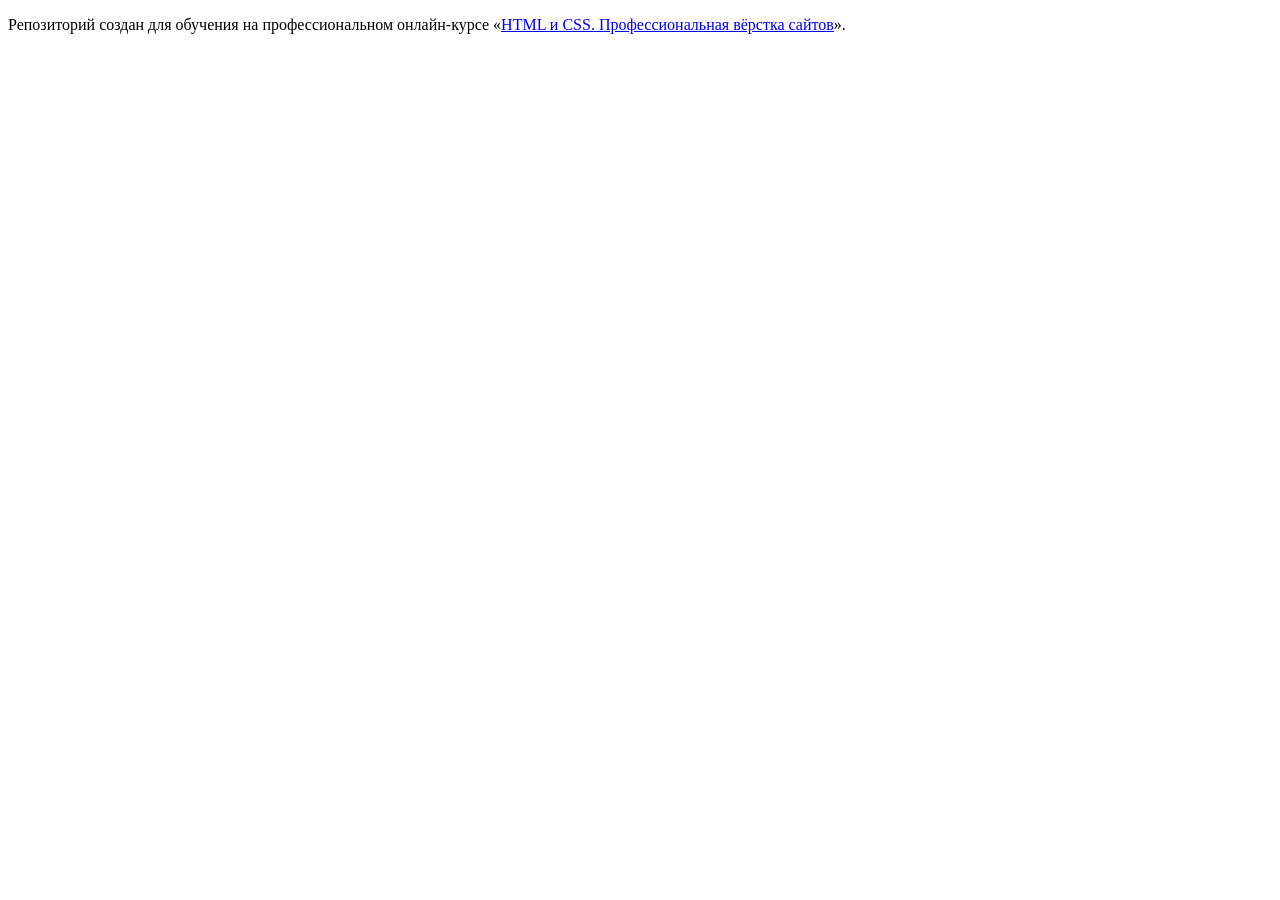
==== index.html @ 5f06a751 ":hatching_chick:" ====
<!DOCTYPE html>
<html lang="ru">
  <head>
    <meta charset="utf-8">
    <title>HTML Academy: Седона</title>
  </head>
  <body>

    <p>Репозиторий создан для обучения на профессиональном онлайн‑курсе «<a href="https://htmlacademy.ru/intensive/htmlcss">HTML и CSS. Профессиональная вёрстка сайтов</a>».</p>

  </body>
</html>
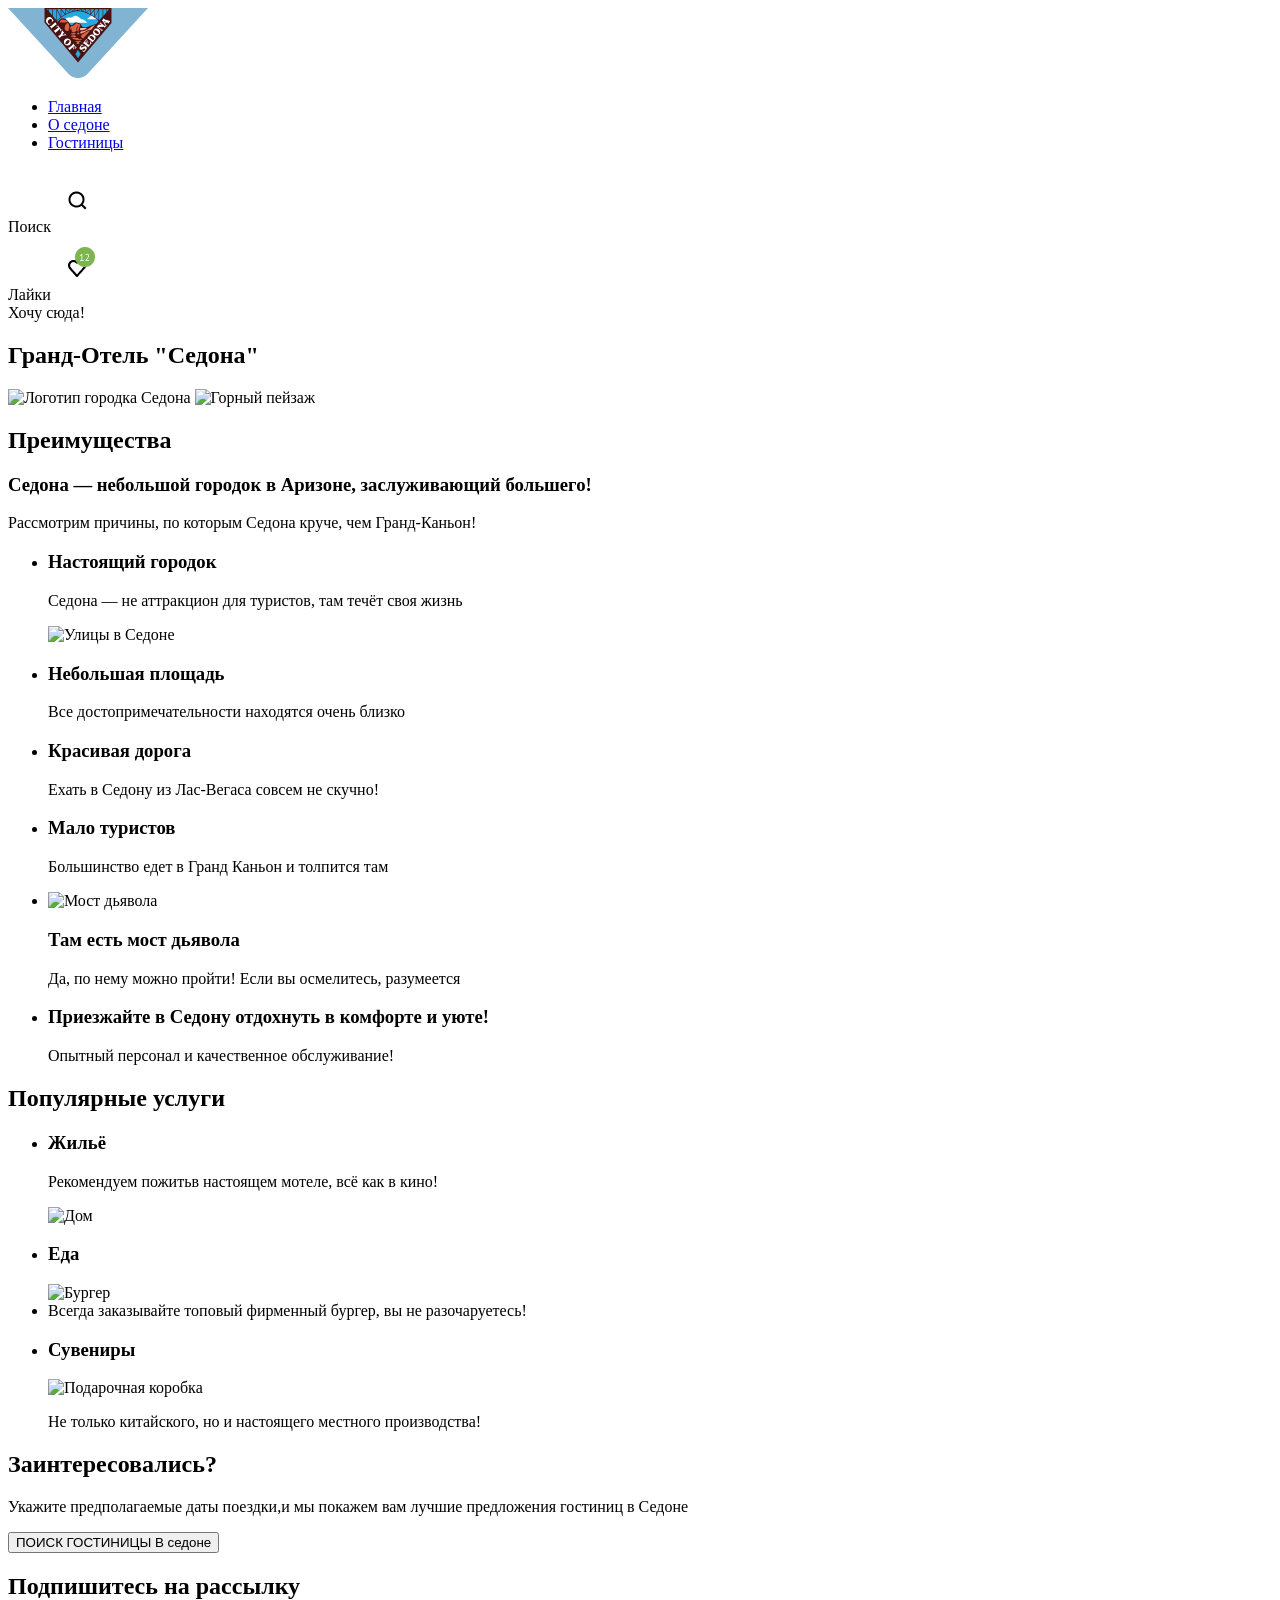
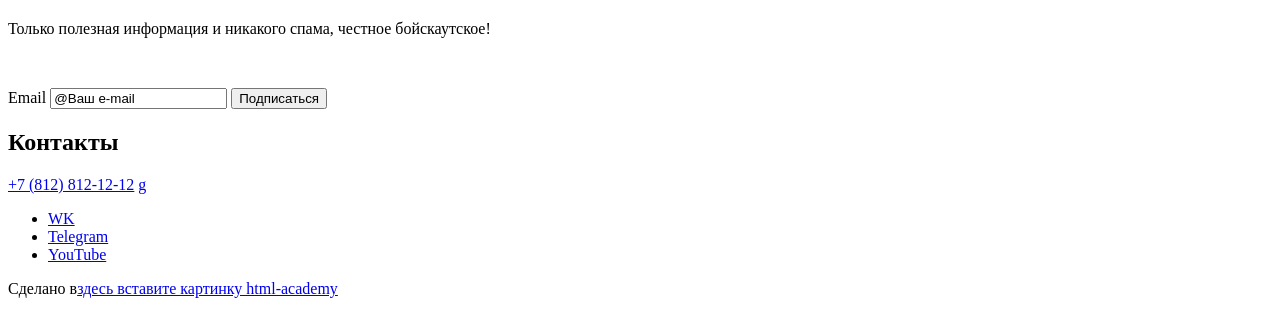
==== commit b1912b6e: "Разметка главной страницы index.html" ====
--- a/index.html
+++ b/index.html
@@ -1,12 +1,166 @@
 <!DOCTYPE html>
 <html lang="ru">
-  <head>
-    <meta charset="utf-8">
-    <title>HTML Academy: Седона</title>
-  </head>
-  <body>
 
-    <p>Репозиторий создан для обучения на профессиональном онлайн‑курсе «<a href="https://htmlacademy.ru/intensive/htmlcss">HTML и CSS. Профессиональная вёрстка сайтов</a>».</p>
+<head>
+	<meta charset="utf-8">
+	<title>Главная | Sedona | HTML Academy </title>
+	<meta name="viewport" content="width=device-width, initial-scale=1.0">
+	<link rel="stylesheet" href="./styles/styles.css">
+</head>
+<body>
+	<!-- Начните размечать главную страницу здесь -->
+	<header class="page-header">
+		<img class="logo" src="/icons/logo.svg" alt="Логотип городка 'Седона'" 	<nav class="navigation">
+			<ul class="navigation-list">
+				<li class="navigation-item">
+					<a class="navigation-link" href="index.html">Главная</a>
+				</li>
+				<li class="navigation-item">
+				<a class="navigation-link" href="#">О седоне</a>
+				</li>
+				<li class="navigation-item">
+					<a class="navigation-link" href="catalog.html">Гостиницы</a>
+				</li>
+			</ul>
+	</nav>
 
-  </body>
+	<div class="navigation-user">
+		<div class="navigation-user-link">
+			<span class="visibility-hidden">Поиск</span>
+		<img src="/images/search.png" alt="Поиск" width="" height="">
+		</div>
+		<div class="navigation-user-link">
+			<span class="visibility-hidden">Лайки</span>
+		<img src="/images/liks.png" alt="Поиск" width="" height="">
+		</div>
+		<div class="navigation-user-link">
+			<span class="visibility-hidden">Хочу сюда!</span>
+		</div>
+	</div>
+
+	</header>
+
+<main class="main-index">
+	<section class="hero">
+		<h1 class="visibility-hidden">Гранд-Отель "Седона"</h1>
+		<img src="" widht="323" height="352"alt="Логотип городка Седона">
+		<img src="" widht="1200" height="485"alt="Горный пейзаж">
+	</section>
+
+
+
+<section class="advantages">
+	<h2 class="visually-hidden">Преимущества</h2>
+
+	<h3>Седона — небольшой городок в Аризоне,
+		заслуживающий большего!</h3>
+<p>Рассмотрим причины, по которым Седона круче, чем Гранд-Каньон!</p>
+    <ul class="advantages-list">
+	  <li class="advantages-item">
+   		<h3>Настоящий городок</h3>
+		<p class="advantages-description">Седона — не аттракцион для туристов, там течёт своя жизнь</p>
+		<img src="" widht="800" alt="Улицы в Седоне">
+	  </li>
+     <li class="advantages-item">
+    	<h3 class="advantages-title">Небольшая площадь</h3>
+		<p>Все достопримечательности  находятся очень близко</p>
+	</li>
+     <li class="advantages-item">
+    <h3 class="advantages-title">Красивая дорога</h3>
+		<p class="advantages-description">Ехать в Седону из Лас-Вегаса совсем не скучно!</p>
+	</li>
+		<li class="advantages-item">
+		<h3 class="advantages-title">Мало туристов</h3>
+	<p>Большинство едет в Гранд Каньон и толпится там</p>
+   </li>
+
+	<li class="advantages-item">
+	<img src="" width="1200" height="" alt="Мост дьявола">
+	<h3 class="advantages-title">Там есть мост дьявола</h3>
+	<p class="advantages-description">Да, по нему можно пройти! Если вы осмелитесь, разумеется</p>
+   </li>
+
+	<li class="advantages-item">
+	<h3 class="visually-hidden">Приезжайте в Седону отдохнуть в комфорте и уюте!
+
+	</h3>
+<p class="advantages-description">Опытный персонал и качественное обслуживание!
+
+</p>
+</li>
+</ul>
+		</section>
+		<section class="services">
+			<h2 class="services-title">Популярные услуги</h2>
+			<ul class="services-list">
+				<li class="services-item">
+
+					<h3 class="services-name">Жильё</h3>
+					<p class="services-price">Рекомендуем пожитьв настоящем мотеле,
+						всё как в кино!</p>
+						<img src="" width="75" height="72" alt="Дом">
+					</li>
+
+						<li class="services-item">
+				    <h3 class="services-name">Еда</h3>
+			<img src="" width="75" height="72" alt="Бургер">
+					<li class="services-price">Всегда заказывайте
+						топовый фирменный бургер, вы не разочаруетесь!
+						</li>
+						<li class="services-item">
+						<h3 class="services-name">Сувениры</h3>
+						<img src="" width="75" height="72" alt="Подарочная коробка">
+					<p class="services-price">Не только китайского,
+						но и настоящего местного производства!
+						</p>
+					</li>
+				</ul>
+			</section>
+        <section class="appointment">
+						<h2 class="appointment-title">Заинтересовались?</h2>
+						<p>Укажите предполагаемые даты поездки,и мы покажем вам лучшие предложения гостиниц в Седоне</p>
+						<form class="appointment-form" action="https://echo.htmlacademy.ru" method="post">
+<button class="button" type="submit">ПОИСК ГОСТИНИЦЫ В седоне</button>
+							</label>
+						</form>
+		</section>
+
+			<h2 class="page-title">Подпишитесь на рассылку</h2>
+			<p>Только полезная информация и никакого спама, честное бойскаутское!</p>
+			<img class="image" src="" alt="">
+<form class="newsletter-form" action="https://echo.htmlacademy.ru/" method="post">
+	<p class="newsletter-email">
+	<label for="newsletter-email"><span class="visibility-hidden">Email</span></label>
+	<input class="field" placecholder="email@example.com" type="email" name="newsletter-email" id="newsletter-email" required value="@Ваш e-mail">
+	<button class="button-newsletter-button" type="submit">Подписаться</button>
+
+</form>
+</section>
+
+ <section class="appointment">
+	<section class="footer-contacts">
+		<h2 class="visually-hidden">Контакты</h2>
+		<adress class="footer-contacts-adress-phone">
+		<a class="footer-contacts-adress-phone" href="tel:+78128121212">+7 (812) 812-12-12</a>
+		</adress>
+		<a class="footer-contacts-map-link" href="#">g</a>
+		<ul class="footer-social-list">
+			<li class="footer-social-item"><a class="button" href="https://vk.com/htmlacademy">
+				<span class="visually-hidden">WK</span>
+			</a></li>
+
+		<li class="footer-social-item"><a class="button" href="https://t.me/htmlacademy">
+			<span class="visually-hidden">Telegram</span>
+		</a></li>
+
+		<li class="footer-social-item"><a class="button" href="https://www.youtube.com/htmlacademy">
+			<span class="visually-hidden">YouTube</span>
+		</a></li>
+		</ul>
+		<p class="about-text">Сделано в<a class="htmlacademy-link" href="https://htmlacademy.ru/">здесь вставите картинку html-academy</a></p>
+	</section>
+
+
+
+</body>
 </html>
--- a/styles/styles.css
+++ b/styles/styles.css
@@ -0,0 +1,5 @@
+img {
+	max-width: 100%;
+	height: auto;
+	object-fit: contain;
+}
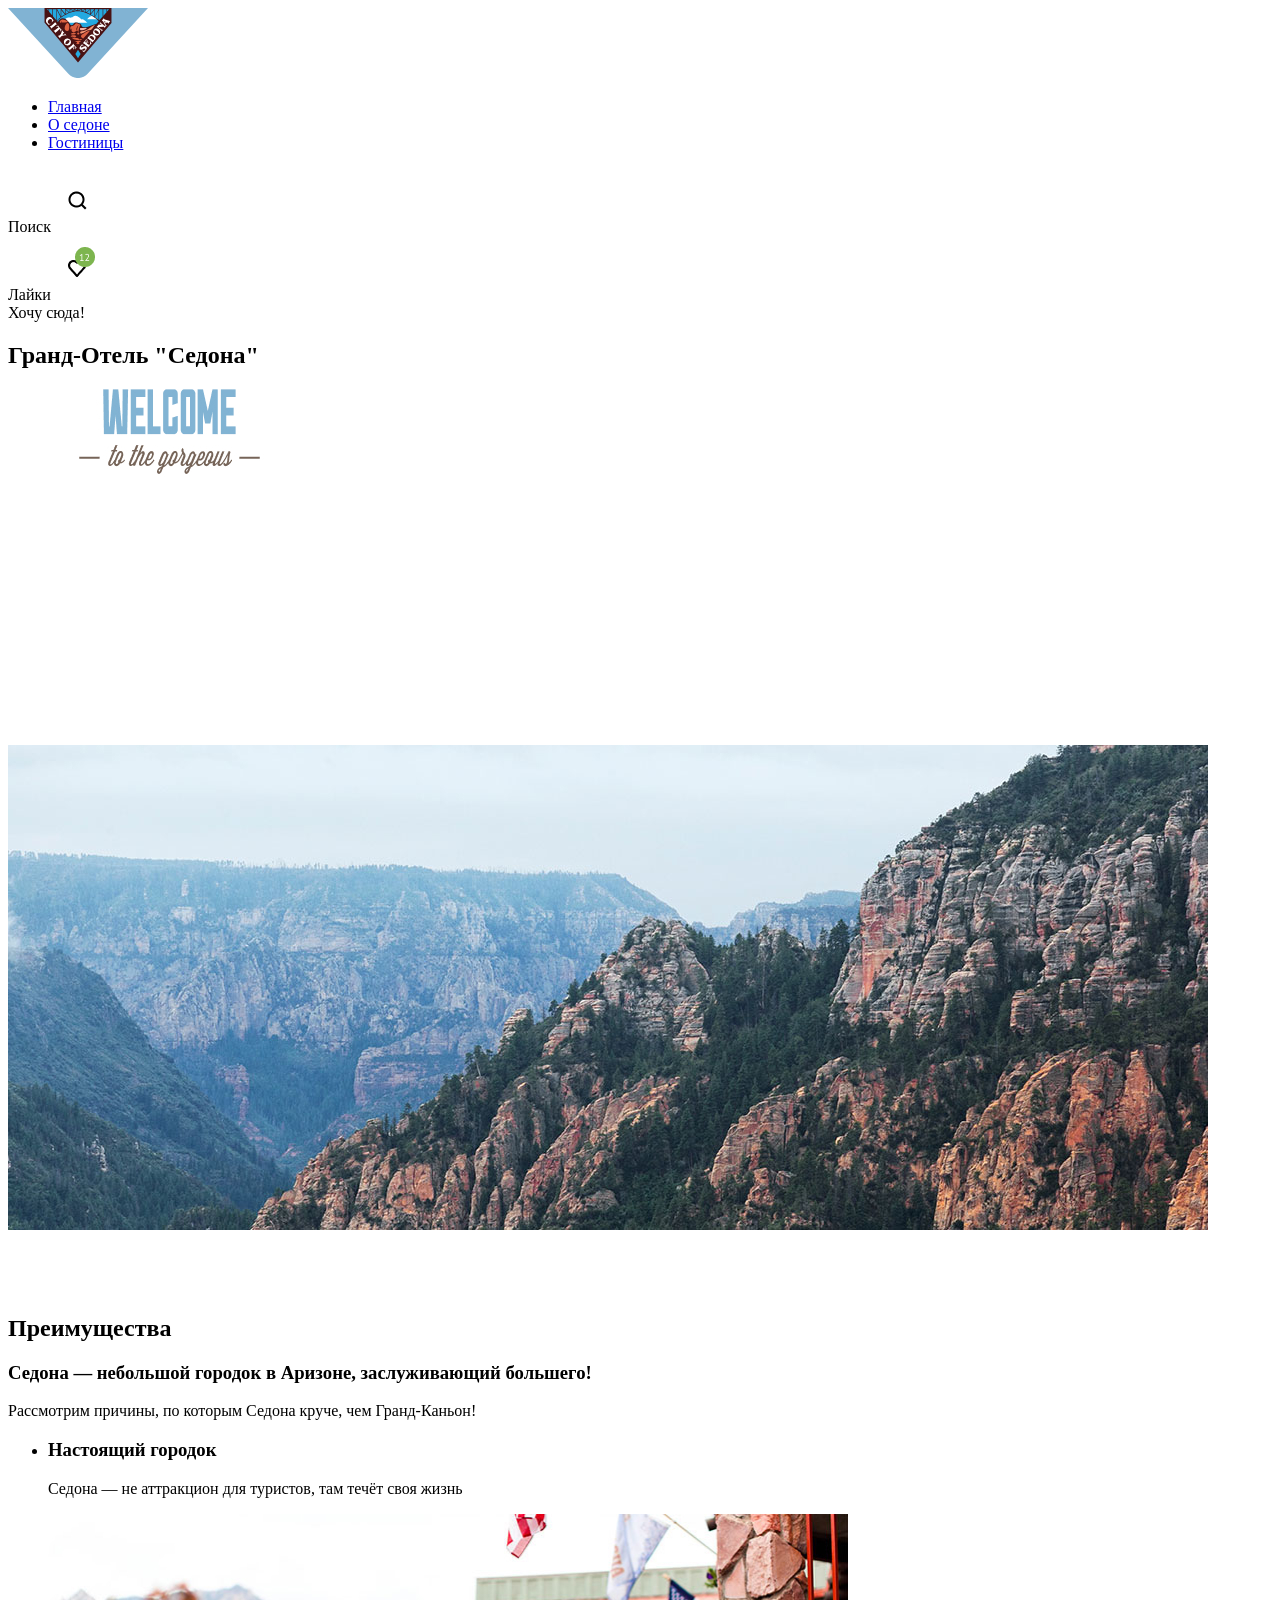
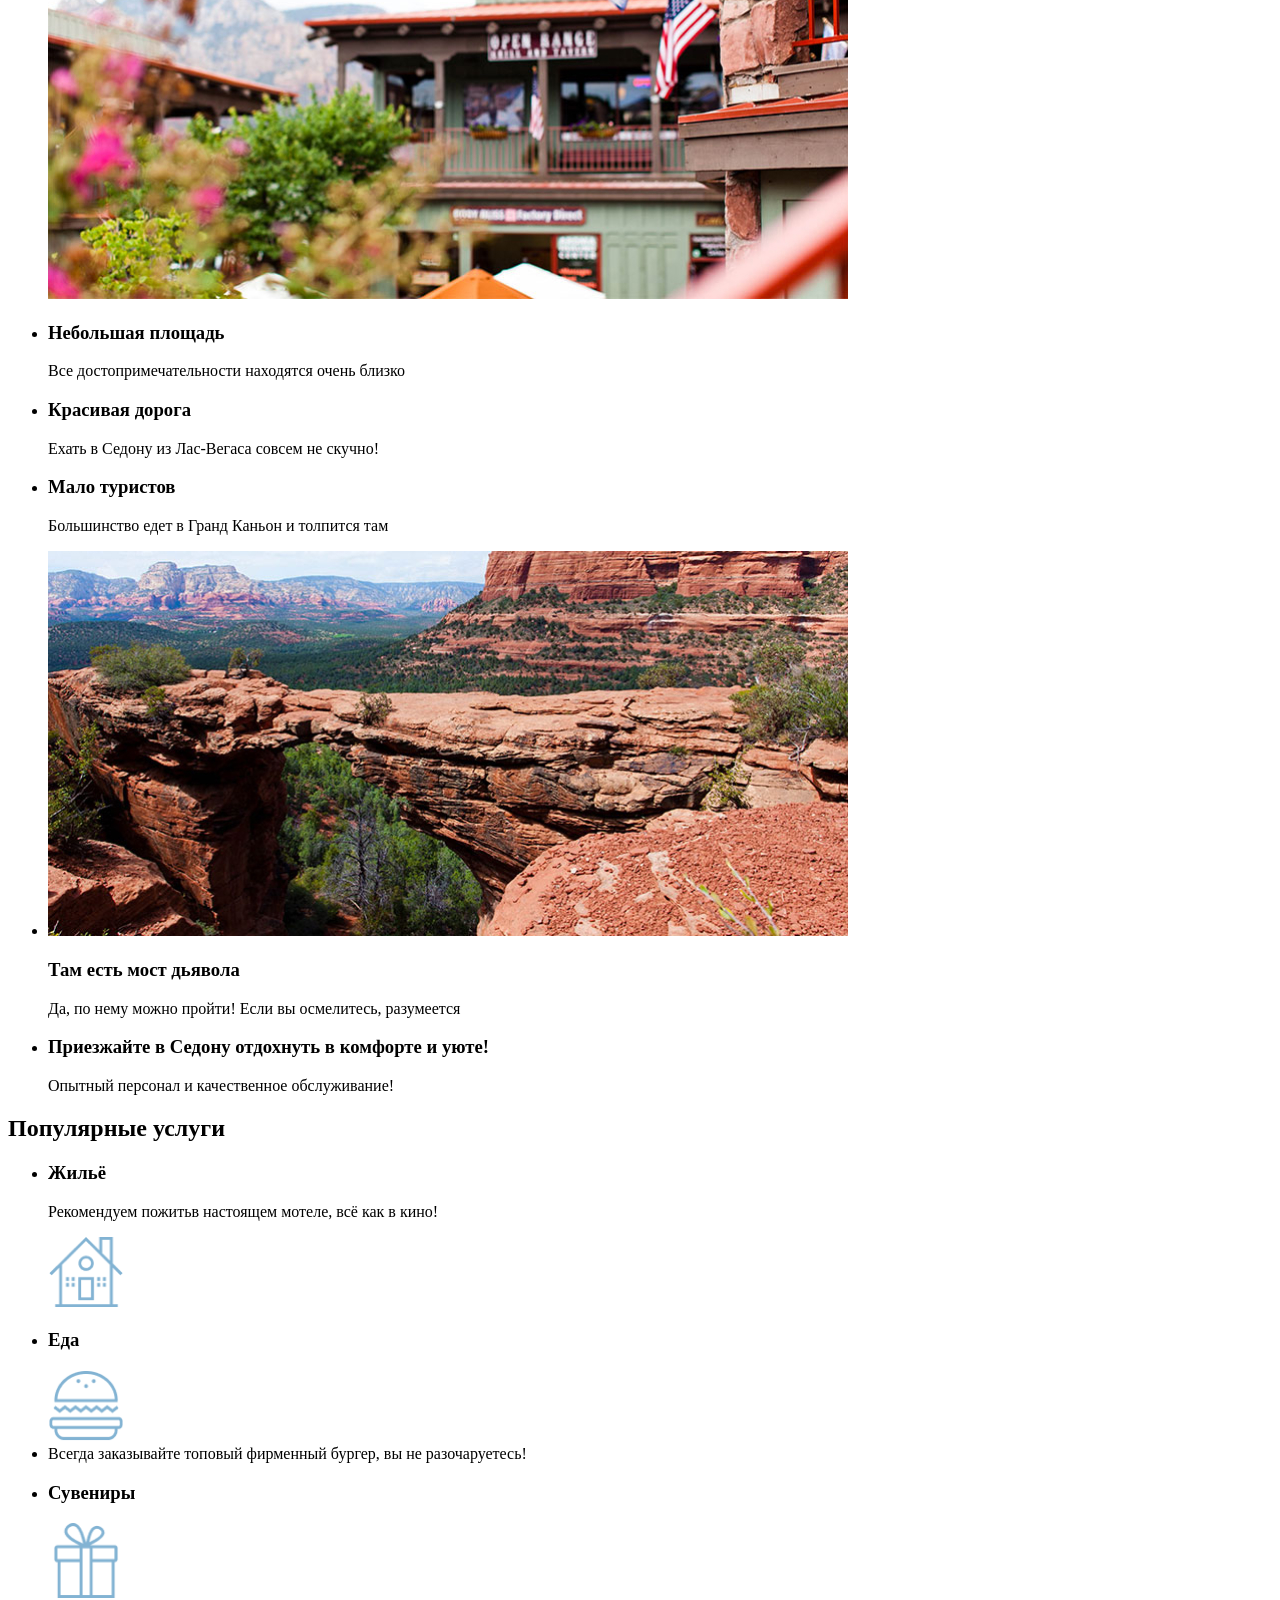
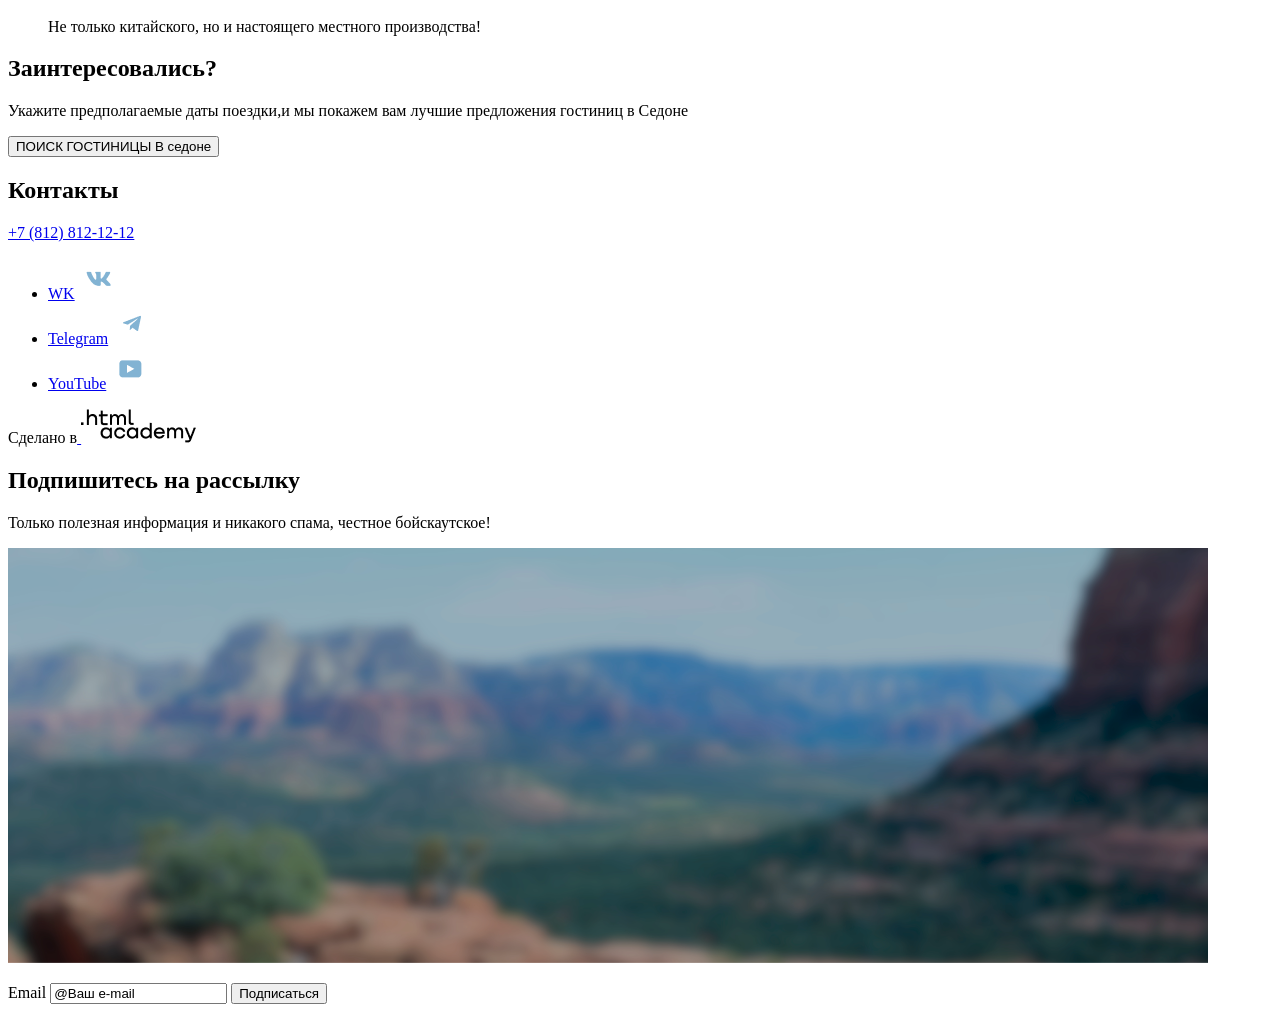
==== commit 5d3d3525: "Разметка главной и католога с картинками" ====
--- a/index.html
+++ b/index.html
@@ -27,7 +27,7 @@
 	<div class="navigation-user">
 		<div class="navigation-user-link">
 			<span class="visibility-hidden">Поиск</span>
-		<img src="/images/search.png" alt="Поиск" width="" height="">
+		<img src="/images/search.png" alt="Поиск" width="search.png" height="">
 		</div>
 		<div class="navigation-user-link">
 			<span class="visibility-hidden">Лайки</span>
@@ -43,8 +43,9 @@
 <main class="main-index">
 	<section class="hero">
 		<h1 class="visibility-hidden">Гранд-Отель "Седона"</h1>
-		<img src="" widht="323" height="352"alt="Логотип городка Седона">
-		<img src="" widht="1200" height="485"alt="Горный пейзаж">
+		<img src="images/welcome.jpg" widht="323" height="352"alt="Логотип городка Седона">
+		<img src="images/index-background.jpg" widht="1200" height="485"alt="Горный пейзаж">
+		<img src="images/divider.png" widht="1200" height="57"alt="Горный пейзаж">
 	</section>
 
 
@@ -59,7 +60,7 @@
 	  <li class="advantages-item">
    		<h3>Настоящий городок</h3>
 		<p class="advantages-description">Седона — не аттракцион для туристов, там течёт своя жизнь</p>
-		<img src="" widht="800" alt="Улицы в Седоне">
+		<img src="images/photo-1.jpg" widht="800" height="385" alt="Улицы в Седоне">
 	  </li>
      <li class="advantages-item">
     	<h3 class="advantages-title">Небольшая площадь</h3>
@@ -75,7 +76,7 @@
    </li>
 
 	<li class="advantages-item">
-	<img src="" width="1200" height="" alt="Мост дьявола">
+	<img src="images/photo-2.jpg" width="800" height="385" alt="Мост дьявола">
 	<h3 class="advantages-title">Там есть мост дьявола</h3>
 	<p class="advantages-description">Да, по нему можно пройти! Если вы осмелитесь, разумеется</p>
    </li>
@@ -98,18 +99,18 @@
 					<h3 class="services-name">Жильё</h3>
 					<p class="services-price">Рекомендуем пожитьв настоящем мотеле,
 						всё как в кино!</p>
-						<img src="" width="75" height="72" alt="Дом">
+						<img src="images/Advantage-icon.png" width="75" height="72" alt="Дом">
 					</li>
 
 						<li class="services-item">
 				    <h3 class="services-name">Еда</h3>
-			<img src="" width="75" height="72" alt="Бургер">
+			<img src="images/1Advantage-icon.png" width="75" height="72" alt="Бургер">
 					<li class="services-price">Всегда заказывайте
 						топовый фирменный бургер, вы не разочаруетесь!
 						</li>
 						<li class="services-item">
 						<h3 class="services-name">Сувениры</h3>
-						<img src="" width="75" height="72" alt="Подарочная коробка">
+						<img src="images/2Advantage-icon.png" width="75" height="72" alt="Подарочная коробка">
 					<p class="services-price">Не только китайского,
 						но и настоящего местного производства!
 						</p>
@@ -125,9 +126,32 @@
 						</form>
 		</section>
 
-			<h2 class="page-title">Подпишитесь на рассылку</h2>
+
+ <section class="appointment">
+	<section class="footer-contacts">
+		<h2 class="visually-hidden">Контакты</h2>
+		<adress class="footer-contacts-adress-phone">
+		<a class="footer-contacts-adress-phone" href="tel:+78128121212">+7 (812) 812-12-12</a>
+		</adress>
+		<ul class="footer-social-list">
+			<li class="footer-social-item"><a class="button" href="https://vk.com/htmlacademy">
+				<span class="visually-hidden">WK</span><img src="images/social-vk.png" alt="WK">
+			</a></li>
+
+		<li class="footer-social-item"><a class="button" href="https://t.me/htmlacademy">
+			<span class="visually-hidden">Telegram</span><img src="images/social-telegram.png" alt="Telegram">
+		</a></li>
+
+		<li class="footer-social-item"><a class="button" href="https://www.youtube.com/htmlacademy">
+			<span class="visually-hidden">YouTube</span><img src="images/social-youtube.png" alt="YouTube">
+		</a></li>
+		</ul>
+		<p class="visually-hidden">Сделано в<a class="htmlacademy-link" href="https://htmlacademy.ru/">
+			<img src="images/logo_htmlacademy.png" alt="Логотип htmlacademy">
+		</a></p>
+		<h2 class="page-title">Подпишитесь на рассылку</h2>
 			<p>Только полезная информация и никакого спама, честное бойскаутское!</p>
-			<img class="image" src="" alt="">
+			<img class="image" src="images/Subscribe.png" alt="">
 <form class="newsletter-form" action="https://echo.htmlacademy.ru/" method="post">
 	<p class="newsletter-email">
 	<label for="newsletter-email"><span class="visibility-hidden">Email</span></label>
@@ -136,28 +160,6 @@
 
 </form>
 </section>
-
- <section class="appointment">
-	<section class="footer-contacts">
-		<h2 class="visually-hidden">Контакты</h2>
-		<adress class="footer-contacts-adress-phone">
-		<a class="footer-contacts-adress-phone" href="tel:+78128121212">+7 (812) 812-12-12</a>
-		</adress>
-		<a class="footer-contacts-map-link" href="#">g</a>
-		<ul class="footer-social-list">
-			<li class="footer-social-item"><a class="button" href="https://vk.com/htmlacademy">
-				<span class="visually-hidden">WK</span>
-			</a></li>
-
-		<li class="footer-social-item"><a class="button" href="https://t.me/htmlacademy">
-			<span class="visually-hidden">Telegram</span>
-		</a></li>
-
-		<li class="footer-social-item"><a class="button" href="https://www.youtube.com/htmlacademy">
-			<span class="visually-hidden">YouTube</span>
-		</a></li>
-		</ul>
-		<p class="about-text">Сделано в<a class="htmlacademy-link" href="https://htmlacademy.ru/">здесь вставите картинку html-academy</a></p>
 	</section>
 
 
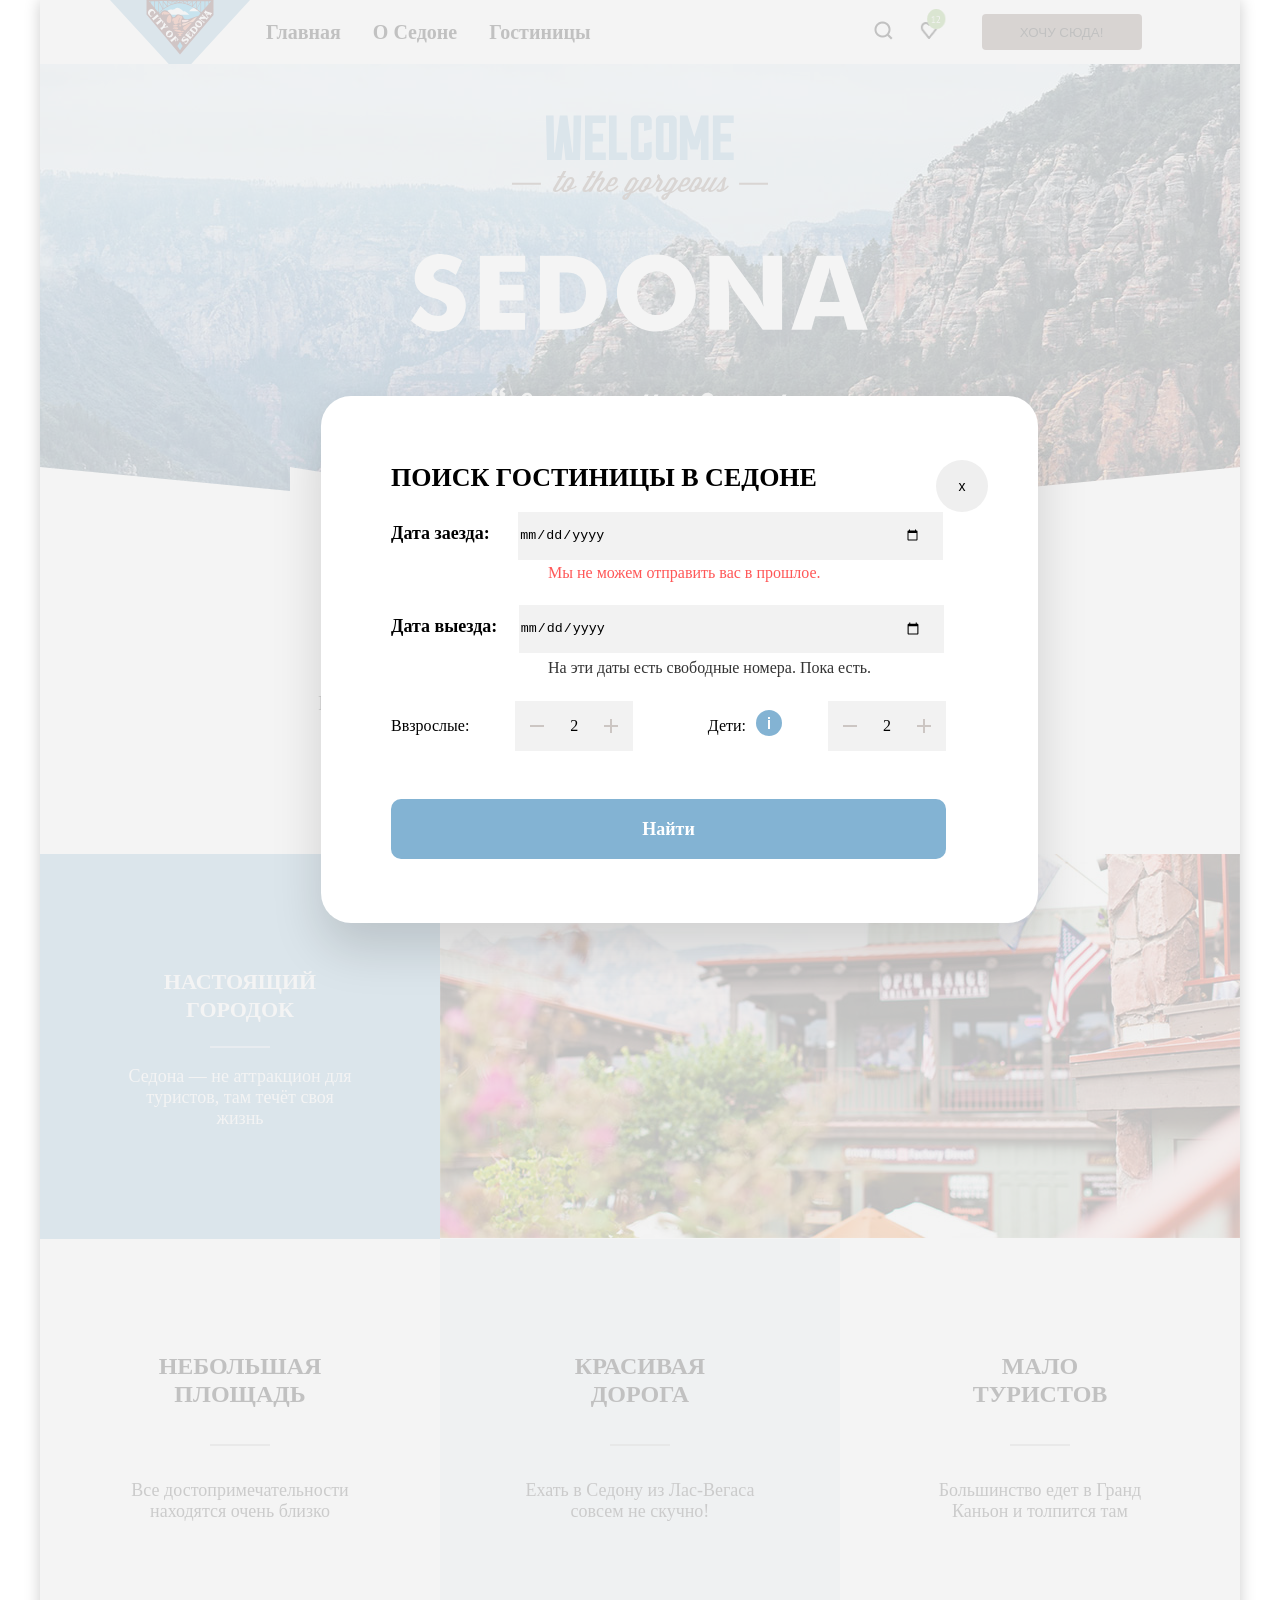
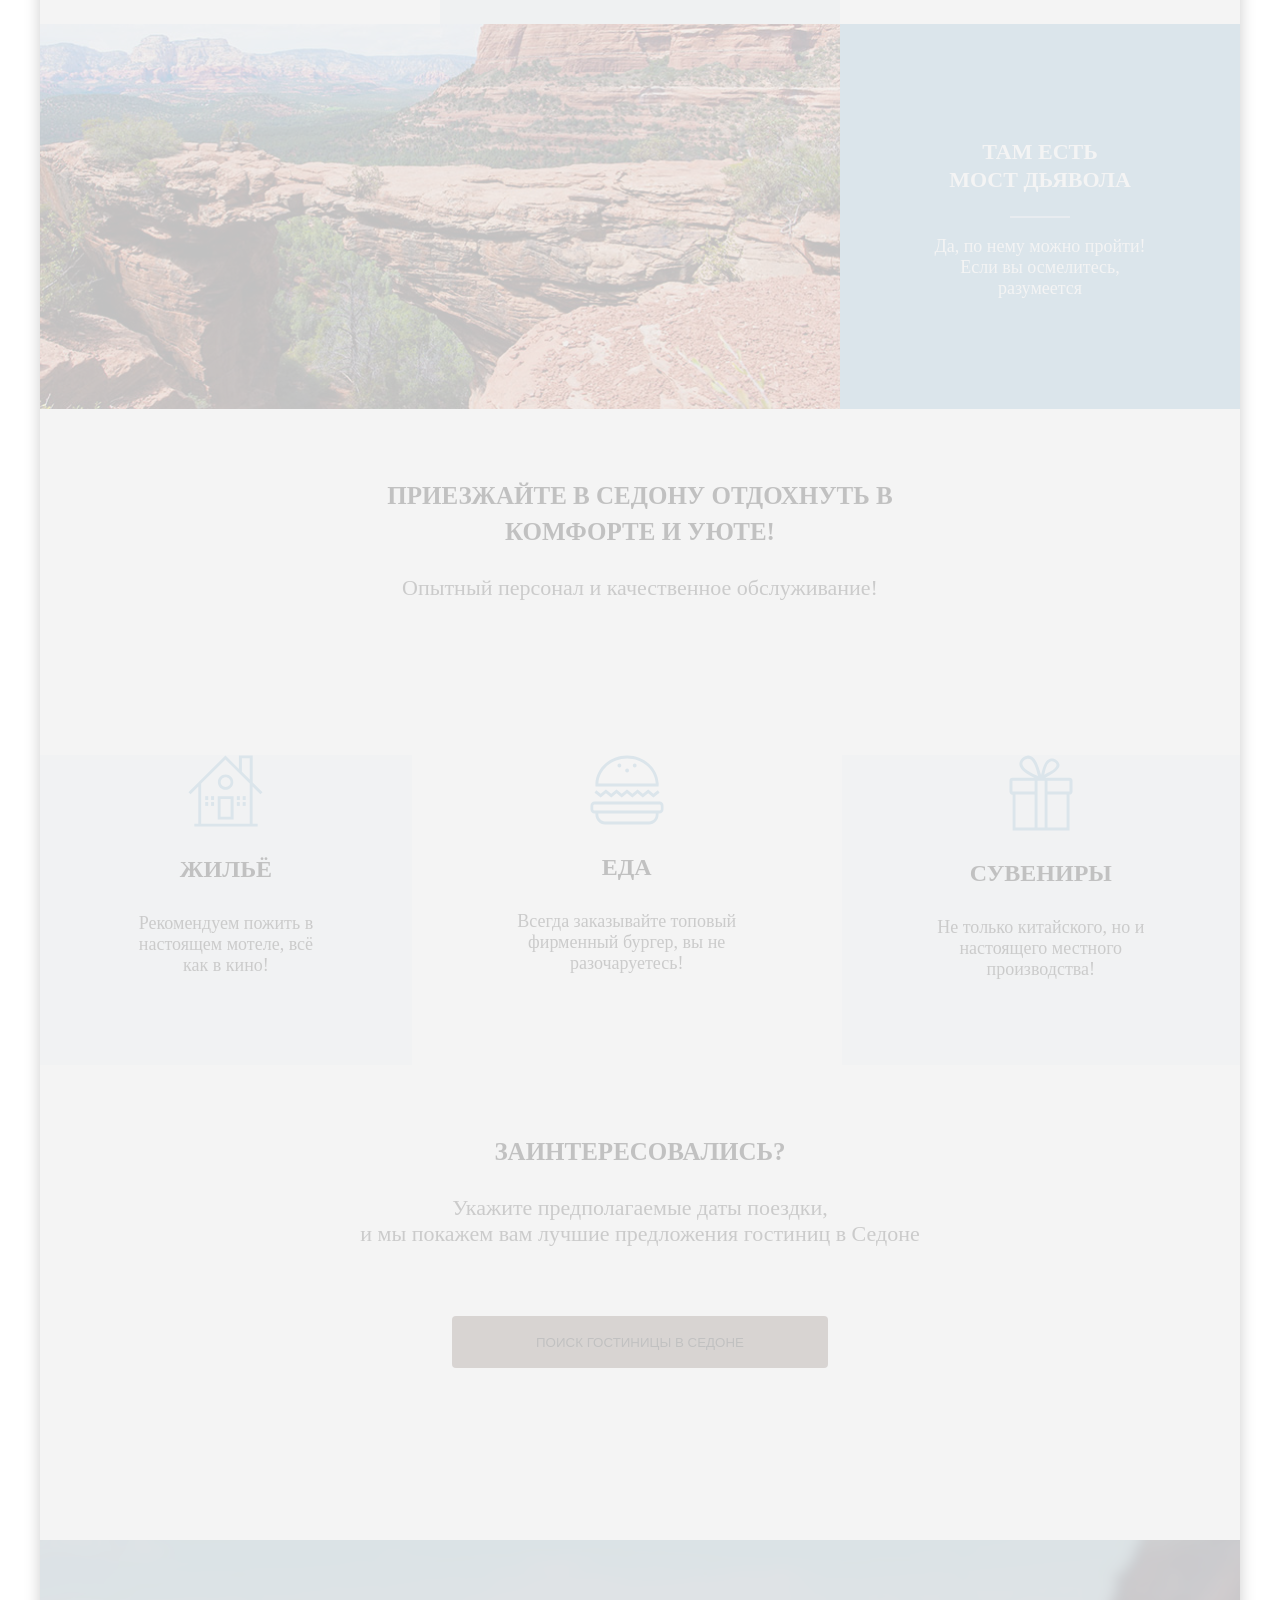
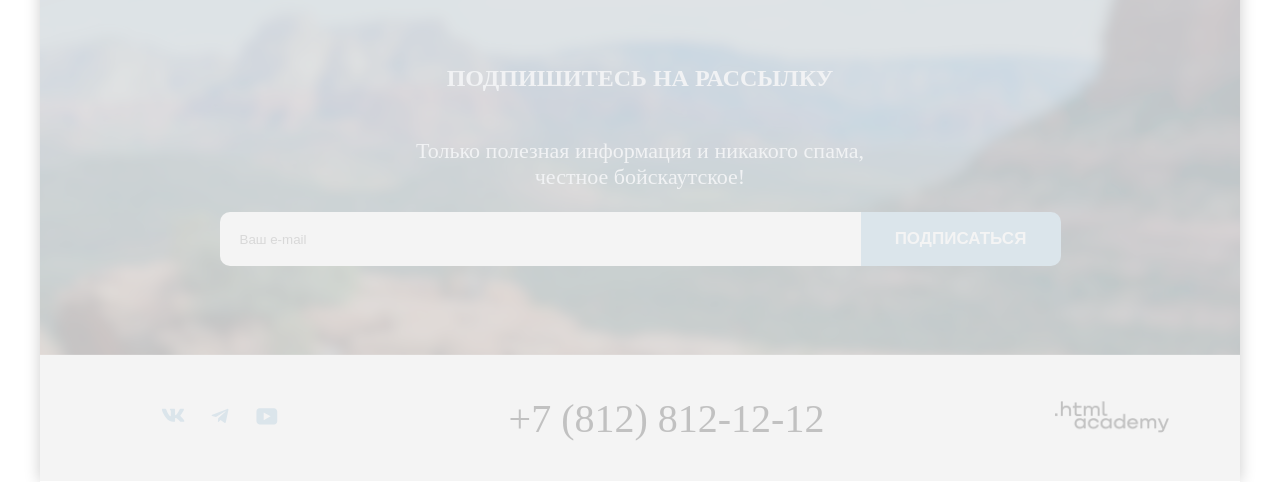
==== commit a4136e5e: "Финальная верстка главной страницы без попап" ====
--- a/index.html
+++ b/index.html
@@ -1,168 +1,225 @@
 <!DOCTYPE html>
 <html lang="ru">
-
-<head>
-	<meta charset="utf-8">
-	<title>Главная | Sedona | HTML Academy </title>
-	<meta name="viewport" content="width=device-width, initial-scale=1.0">
-	<link rel="stylesheet" href="./styles/styles.css">
-</head>
-<body>
-	<!-- Начните размечать главную страницу здесь -->
-	<header class="page-header">
-		<img class="logo" src="/icons/logo.svg" alt="Логотип городка 'Седона'" 	<nav class="navigation">
-			<ul class="navigation-list">
-				<li class="navigation-item">
-					<a class="navigation-link" href="index.html">Главная</a>
-				</li>
-				<li class="navigation-item">
-				<a class="navigation-link" href="#">О седоне</a>
-				</li>
-				<li class="navigation-item">
-					<a class="navigation-link" href="catalog.html">Гостиницы</a>
-				</li>
-			</ul>
-	</nav>
-
-	<div class="navigation-user">
-		<div class="navigation-user-link">
-			<span class="visibility-hidden">Поиск</span>
-		<img src="/images/search.png" alt="Поиск" width="search.png" height="">
-		</div>
-		<div class="navigation-user-link">
-			<span class="visibility-hidden">Лайки</span>
-		<img src="/images/liks.png" alt="Поиск" width="" height="">
-		</div>
-		<div class="navigation-user-link">
-			<span class="visibility-hidden">Хочу сюда!</span>
-		</div>
-	</div>
-
-	</header>
-
-<main class="main-index">
-	<section class="hero">
-		<h1 class="visibility-hidden">Гранд-Отель "Седона"</h1>
-		<img src="images/welcome.jpg" widht="323" height="352"alt="Логотип городка Седона">
-		<img src="images/index-background.jpg" widht="1200" height="485"alt="Горный пейзаж">
-		<img src="images/divider.png" widht="1200" height="57"alt="Горный пейзаж">
-	</section>
-
-
-
-<section class="advantages">
-	<h2 class="visually-hidden">Преимущества</h2>
-
-	<h3>Седона — небольшой городок в Аризоне,
-		заслуживающий большего!</h3>
-<p>Рассмотрим причины, по которым Седона круче, чем Гранд-Каньон!</p>
-    <ul class="advantages-list">
-	  <li class="advantages-item">
-   		<h3>Настоящий городок</h3>
-		<p class="advantages-description">Седона — не аттракцион для туристов, там течёт своя жизнь</p>
-		<img src="images/photo-1.jpg" widht="800" height="385" alt="Улицы в Седоне">
-	  </li>
-     <li class="advantages-item">
-    	<h3 class="advantages-title">Небольшая площадь</h3>
-		<p>Все достопримечательности  находятся очень близко</p>
-	</li>
-     <li class="advantages-item">
-    <h3 class="advantages-title">Красивая дорога</h3>
-		<p class="advantages-description">Ехать в Седону из Лас-Вегаса совсем не скучно!</p>
-	</li>
-		<li class="advantages-item">
-		<h3 class="advantages-title">Мало туристов</h3>
-	<p>Большинство едет в Гранд Каньон и толпится там</p>
-   </li>
-
-	<li class="advantages-item">
-	<img src="images/photo-2.jpg" width="800" height="385" alt="Мост дьявола">
-	<h3 class="advantages-title">Там есть мост дьявола</h3>
-	<p class="advantages-description">Да, по нему можно пройти! Если вы осмелитесь, разумеется</p>
-   </li>
-
-	<li class="advantages-item">
-	<h3 class="visually-hidden">Приезжайте в Седону отдохнуть в комфорте и уюте!
-
-	</h3>
-<p class="advantages-description">Опытный персонал и качественное обслуживание!
-
-</p>
-</li>
-</ul>
-		</section>
-		<section class="services">
-			<h2 class="services-title">Популярные услуги</h2>
-			<ul class="services-list">
-				<li class="services-item">
-
-					<h3 class="services-name">Жильё</h3>
-					<p class="services-price">Рекомендуем пожитьв настоящем мотеле,
-						всё как в кино!</p>
-						<img src="images/Advantage-icon.png" width="75" height="72" alt="Дом">
-					</li>
-
-						<li class="services-item">
-				    <h3 class="services-name">Еда</h3>
-			<img src="images/1Advantage-icon.png" width="75" height="72" alt="Бургер">
-					<li class="services-price">Всегда заказывайте
-						топовый фирменный бургер, вы не разочаруетесь!
-						</li>
-						<li class="services-item">
-						<h3 class="services-name">Сувениры</h3>
-						<img src="images/2Advantage-icon.png" width="75" height="72" alt="Подарочная коробка">
-					<p class="services-price">Не только китайского,
-						но и настоящего местного производства!
-						</p>
-					</li>
-				</ul>
-			</section>
-        <section class="appointment">
-						<h2 class="appointment-title">Заинтересовались?</h2>
-						<p>Укажите предполагаемые даты поездки,и мы покажем вам лучшие предложения гостиниц в Седоне</p>
-						<form class="appointment-form" action="https://echo.htmlacademy.ru" method="post">
-<button class="button" type="submit">ПОИСК ГОСТИНИЦЫ В седоне</button>
-							</label>
-						</form>
-		</section>
-
-
- <section class="appointment">
-	<section class="footer-contacts">
-		<h2 class="visually-hidden">Контакты</h2>
-		<adress class="footer-contacts-adress-phone">
-		<a class="footer-contacts-adress-phone" href="tel:+78128121212">+7 (812) 812-12-12</a>
-		</adress>
-		<ul class="footer-social-list">
-			<li class="footer-social-item"><a class="button" href="https://vk.com/htmlacademy">
-				<span class="visually-hidden">WK</span><img src="images/social-vk.png" alt="WK">
-			</a></li>
-
-		<li class="footer-social-item"><a class="button" href="https://t.me/htmlacademy">
-			<span class="visually-hidden">Telegram</span><img src="images/social-telegram.png" alt="Telegram">
-		</a></li>
-
-		<li class="footer-social-item"><a class="button" href="https://www.youtube.com/htmlacademy">
-			<span class="visually-hidden">YouTube</span><img src="images/social-youtube.png" alt="YouTube">
-		</a></li>
-		</ul>
-		<p class="visually-hidden">Сделано в<a class="htmlacademy-link" href="https://htmlacademy.ru/">
-			<img src="images/logo_htmlacademy.png" alt="Логотип htmlacademy">
-		</a></p>
-		<h2 class="page-title">Подпишитесь на рассылку</h2>
-			<p>Только полезная информация и никакого спама, честное бойскаутское!</p>
-			<img class="image" src="images/Subscribe.png" alt="">
-<form class="newsletter-form" action="https://echo.htmlacademy.ru/" method="post">
-	<p class="newsletter-email">
-	<label for="newsletter-email"><span class="visibility-hidden">Email</span></label>
-	<input class="field" placecholder="email@example.com" type="email" name="newsletter-email" id="newsletter-email" required value="@Ваш e-mail">
-	<button class="button-newsletter-button" type="submit">Подписаться</button>
-
-</form>
+  <head>
+    <meta charset="utf-8">
+    <title>HTML Academy: Седона</title>
+    <link rel="stylesheet" href="styles/styles.css">
+    <link rel="icon" type="image/png" sizes="32x32" href="images/favicon-32x32.png">
+  </head>
+  <body>
+      <header class="page-header">
+        <a class="logo-city-of-sedona"><img src="images/logo.svg" width="140"  height="70" alt="Логотип сайта городка Седона"></a>
+        <div class="navigation">
+          <div class="navigation-block">
+          <ul class="navigation-list">
+            <li class="navigation-item"><a class="navigation-link" href="index.html">Главная</a></li>
+            <li class="navigation-item"><a class="navigation-link" href="#">О Седоне</a></li>
+            <li class="navigation-item"><a class="navigation-link" href="catalog.html">Гостиницы</a></li>
+          </ul>
+          </div>
+          <div class="navigation-block">
+            <a class="navigation-link-search" href="#">
+              <span class="visually-hidden">Поиск</span>
+              <img src="images/Поиск.png" width="44"  height="64" alt="Поиск">
+            </a>
+            <a class="navigation-link-like" href="#">
+              <span class="visually-hidden">Избранное</span>
+              <img src="images/Избранное.png" width="40"  height="64" alt="Избранное">
+            </a>
+
+        </div>
+        <button class="button button-header"  type="submit">ХОЧУ СЮДА!</button>
+      </header>
+    <main class="main-index">
+      <section class="hero">
+        <h1 class="visually-hidden">Седона</h1>
+
+      <div class="welcome">
+        <img class="welcome-img" src="images/welcome.svg" width="458"  height="352" alt="Welcome to the gorgeous Sedona, becouse the Grand Canyon sucks!">
+        <img class="divider" src="images/divider.png" width="1200"  height="57" alt="Лесенка на главной картинке">
+      </div>
+
+      </section>
+
+      <div class="info">
+        <h2 class="introductory-heading">Седона — небольшой городок в Аризоне, заслуживающий большего!</h2>
+        <p class="introductory-text">Рассмотрим причины, по которым Седона круче, чем Гранд-Каньон!</p>
+      </div>
+    <div class="grid">
+      <section class="the-town">
+      <div class="real-tow">
+        <h3 class="maine-text">НАСТОЯЩИЙ ГОРОДОК</h3>
+        <img class="strip" src="images/Rectangle.png" alt="Полоска">
+        <p class="text">Седона — не аттракцион для туристов, там течёт своя жизнь</p>
+      </div>
+        <img src="images/house.jpg" width="800"  height="384" alt="Фото отеля">
+      </section>
+
+      <section class="advantages">
+        <h2 class="visually-hidden">Преимущества</h2>
+        <ul class="advantages-list">
+          <li class="advantages-item">
+            <h3 class="advantages-title">Небольшая площадь</h3>
+            <img class="strip-center" src="images/Rectangle.png" alt="Полоска">
+            <p class="advantages-description text">Все достопримечательности находятся очень близко</p>
+          </li>
+          <li class="advantages-item advantages-item-color">
+            <h3 class="advantages-title">Красивая дорога</h3>
+            <img class="strip-center" src="images/Rectangle.png" alt="Полоска">
+            <p class="advantages-description text">Ехать в Седону из Лас-Вегаса совсем не скучно!</p>
+          </li>
+          <li class="advantages-item">
+            <h3 class="advantages-title">Мало туристов</h3>
+            <img class="strip-center" src="images/Rectangle.png" alt="Полоска">
+            <p class="advantages-description text">Большинство едет в Гранд Каньон и толпится там</p>
+          </li>
+        </ul>
+      </section>
+
+      <section class="devils-bridge">
+        <img src="images/red-gargeous.jpg" width="800"  height="385" alt="Фото каньёна">
+      <div class="bridge">
+        <h3 class="maine-text">Там есть мост дьявола</h3>
+        <img class="strip" src="images/Rectangle.png" alt="Полоска">
+        <p class="text">Да, по нему можно пройти! Если вы осмелитесь, разумеется</p>
+      </div>
+      </section>
+    </div>
+      <div class="info">
+        <h2 class="introductory-heading">Приезжайте в Седону отдохнуть в комфорте и уюте!</h2>
+        <p class="introductory-text">Опытный персонал и качественное обслуживание!</p>
+      </div>
+      <section class="still-advantages">
+        <h2 class="visually-hidden">Преимущества</h2>
+        <ul class="still-advantages-list">
+          <li class="advantages-item">
+            <img src="images/Vector-house.svg" width="75"  height="72" alt="Иконка дома">
+            <h3 class="still-advantages-title">Жильё</h3>
+            <p class="advantages-description">Рекомендуем пожить в настоящем мотеле, всё как в кино!</p>
+          </li>
+          <li class="advantages-item advantages-item-food">
+            <img src="images/food.svg" width="74"  height="70" alt="Иконка гамбургера">
+            <h3 class="still-advantages-title">Еда</h3>
+            <p class="advantages-description">Всегда заказывайте топовый фирменный бургер, вы не разочаруетесь!</p>
+          </li>
+          <li class="advantages-item">
+            <img src="images/Vector-gift.svg" width="64"  height="76" alt="Иконка подарка">
+            <h3 class="still-advantages-title">Сувениры</h3>
+            <p class="advantages-description">Не только китайского, но и настоящего местного производства!</p>
+          </li>
+        </ul>
+      </section>
+
+      <div class="info-search">
+        <h2 class="introductory-heading">Заинтересовались?</h2>
+        <p class="introductory-text">Укажите предполагаемые даты поездки,<br> и мы покажем вам лучшие предложения гостиниц в Седоне</p>
+        <button class="button button-search-hotel" type="submit">ПОИСК ГОСТИНИЦЫ В СЕДОНЕ</button>
+      </div>
+
+      <section class="photo-newsletter">
+      <div class="newsletter">
+        <h2 class="text-newsletter introductory-heading-newsletter">Подпишитесь на рассылку</h2>
+        <p class="text-newsletter introductory-text-newsletter">Только полезная информация и никакого спама,<br> честное бойскаутское!</p>
+      <form class="newsletter-form" action="https://echo.htmlacademy.ru/" method="post">
+          <label for="newsletter-email" class="visually-hidden">Email</label>
+          <input class="field"  placeholder="Ваш e-mail" type="email" name="newsletter-email" id="newsletter-email" required>
+          <button class="button button-newsletter" type="submit">Подписаться</button>
+      </form>
+    </div>
+      </section>
+
+      <footer class="page-footer">
+        <section class="footer-social">
+            <h2 class="visually-hidden">Социальные сети</h2>
+            <ul class="footer-social-list">
+              <li class="footer-social-item vk">
+                <a class="button" href="https://vk.com/htmlacademy">
+                  <img src="images/VK.svg" width="24"  height="14" alt="В контакте">
+                  <span class="visually-hidden vkontakte">Вконтакте</span>
+                </a>
+              </li>
+              <li class="footer-social-item telegramm">
+                <a class="button" href="https://t.me/htmlacademy">
+                  <img src="images/TELEGRAMM.svg" width="18"  height="15" alt="Телеграм">
+                  <span class="visually-hidden">Телеграм</span>
+                </a>
+              </li>
+              <li class="footer-social-item">
+                <a class="button" href="https://www.youtube.com/user/htmlacademyru">
+                  <img src="images/YOUTUBE.svg" width="22"  height="17" alt="Ютуб">
+                  <span class="visually-hidden">Ютуб</span>
+                </a>
+              </li>
+            </ul>
+          </section>
+
+          <section class="contacts-number">
+          <h3 class="telephone-number">+7 (812) 812-12-12</h3>
+        </section>
+
+        <div class="footer-link">
+          <a class="button" href="https://htmlacademy.ru/"><img src="images/HTML-Academy.png" width="114"  height="32" alt="Html academy"></a>
+        </div>
+        </footer>
+      </main>
+
+    <section class="popover-container">
+    <div class="popover active">
+    <div class="popover-cart">
+      <div class="header-popover">
+        <h2 class="popover-title">ПОИСК ГОСТИНИЦЫ В СЕДОНЕ</h2>
+        <button class="popover-close-button button button-light">x
+          <span class="visually-hidden">Закрыть</span>
+        </button>
+      </div>
+      <form action="#">
+        <div class="form-group">
+          <label for="check" class="date_check">
+            Дата заезда:
+          </label>
+          <input type="date" id="check" class="check" name="check" placeholder="27 апреля 2020">
+          <p class="form-group-text-red">Мы не можем отправить вас в прошлое.</p>
+        </div>
+        <div class="form-group">
+          <label for="check" class="date_check">
+            Дата выезда:
+          </label>
+          <input type="date" id="check" class="check check_oute" name="check" placeholder="1 сентября 2023">
+          <p class="form-group-text-black">На эти даты есть свободные номера. Пока есть.</p>
+        </div>
+        <div class="form-group people">
+          <div class="people_people">
+            <span class="adults">Ввзрослые:</span>
+            <section class="counter">
+            <img src="images/button-minus.svg" alt="минус">
+            <p class="counter_number">2</p>
+            <img src="images/button-plus.svg" alt="плюс">
+            </section>
+          </div>
+          <div class="people_people">
+            <span class="children">Дети:</span>
+            <span  class="tooltip" data-tooltip="Укажите количество детей, которые будут с вами, возраст которых от 6 до 18 лет. Дети до 6 лет размещаются бесплатно.">
+              <img src="images/Group 20.svg" class="footnote" alt="сноска i">
+            </span>
+            <section class="counter_last">
+            <img src="images/button-minus.svg" alt="минус">
+            <p class="counter_number">2</p>
+            <img src="images/button-plus.svg" alt="плюс">
+            </section>
+          </div>
+
+
+        </div>
+        <button class="popover-button">Найти</button>
+      </form>
+    </div>
+  </div>
 </section>
-	</section>
-
-
-
-</body>
+
+
+
+
+    <!-- <p>Репозиторий создан для обучения на профессиональном онлайн‑курсе «<a href="https://htmlacademy.ru/intensive/htmlcss">HTML и CSS. Профессиональная вёрстка сайтов</a>».</p> -->
+
+  </body>
 </html>
--- a/styles/styles.css
+++ b/styles/styles.css
@@ -1,5 +1,560 @@
-img {
-	max-width: 100%;
-	height: auto;
-	object-fit: contain;
-}
+@font-face{
+    font-family: 'PT Sans';
+    scr: url(../fonts/ptsans-400.woff2) format("woff2");
+    font-weight: 400;
+    font-style: normal;
+}
+@font-face{
+    font-family: 'PT Sans Bold';
+    scr: url(../fonts/ptsans-700.woff2) format("woff2");
+    font-weight: 700;
+    font-style: normal;
+}
+
+
+body{
+    display: flex;
+flex-direction: column;
+align-items: flex-start;
+padding: 0;
+margin: 0;
+max-width: 1200px;
+background: #FFFFFF;
+box-shadow: 0 0 15px rgba(0, 0, 0, 0.2);
+
+margin-left: auto;
+margin-right: auto;
+}
+
+
+
+.page-header{
+    display: flex;
+    flex-direction: row;
+    justify-content: space-between;
+    max-width: 1200px;
+    background: #FFFFFF;
+    height: 64px;
+}
+.navigation{
+    display: flex;
+    flex-direction: row;
+    justify-content: center;
+    padding: 0;
+    align-items: center;
+    height: 64px;
+}
+.logo-city-of-sedona{
+
+    margin-left: 70px;
+}
+.navigation-list{
+    display: flex;
+flex-direction: row;
+align-items: center;
+padding: 0;
+
+
+height: 64px;
+list-style: none;
+}
+.navigation-item{
+    display: flex;
+flex-direction: row;
+justify-content: center;
+align-items: center;
+padding: 20px 16px;
+}
+.visually-hidden{
+    visibility: hidden;
+    display: none;
+}
+.navigation-link{
+    font-family: 'PT Sans';
+font-style: normal;
+font-weight: 700;
+font-size: 20px;
+line-height: 24px;
+color: #000000;
+text-decoration: none;
+}
+.button-header{
+width: 160px;
+height: 36px;
+background: #756157;
+border-radius: 4px;
+margin-right: 70px;
+margin-left: 33px;
+border-style: none;
+}
+.navigation-link-search{
+    margin-left: 254px;
+    text-decoration: none;
+}
+
+.popover{
+    display: none;
+
+}
+.popover.active{
+    display: block;
+    position: absolute;
+    top: 396px;
+    margin-left: 281px;
+}
+.popover::after {
+    content: "";
+    background-color: #000000;
+    opacity: 0.45;
+    position: absolute;
+}
+
+.popover-cart{
+    display: flex;
+flex-direction: column;
+align-items: flex-start;
+padding: 64px 70px;
+background: #FFFFFF;
+box-shadow: 0 25px 50px rgba(0, 0, 0, 0.15);
+    border-radius: 30px;
+
+}
+
+.popover-container{
+    position: absolute;
+    background-color: rgba(242, 242, 242, 0.8);
+    width: 1200px;
+    height: 3681px;
+}
+
+.header-popover{
+    height: 52px;
+    width: 577px;
+    position: relative;
+}
+.popover-close-button{
+    width: 52px;
+    height: 52px;
+    border-radius: 50%;
+    border: none;
+    font-size: 14px;
+    color: #000000;
+    position: absolute;
+    right: -20px;
+    top: 0;
+}
+.check{
+    width: 402px;
+height: 48px;
+background-color: #F2F2F2;
+padding-right: 22px;
+margin-left: 24px;
+border-style: none;
+}
+.check_oute{
+margin-left: 17px;
+}
+.form-group-text-red{
+    margin: 0;
+    margin-left: 157px;
+    color: #FF5757;
+    margin-bottom: 23px;
+    margin-top: 4px;
+}
+.form-group-text-black{
+    margin: 0;
+    margin-left: 157px;
+    color: #333333;
+    margin-bottom: 23px;
+    margin-top: 4px;
+    font-family: 'PT Sans';
+font-style: normal;
+font-weight: 400;
+font-size: 16px;
+line-height: 21px;
+}
+.date_check{
+    font-family: 'PT Sans';
+font-style: normal;
+font-weight: 700;
+font-size: 18px;
+line-height: 24px;
+}
+.popover-title{
+    margin: 0;
+    font-family: 'PT Sans';
+font-weight: 700;
+font-size: 26px;
+line-height: 36px;
+color: #000000;
+}
+.people{
+    display: flex;
+    flex-wrap: nowrap;
+    justify-content: space-between;
+}
+.people_people{
+    display: flex;
+    flex-wrap: wrap;
+    justify-content: space-between;
+    align-items: center;
+}
+.counter{
+    display: flex;
+    flex-wrap: wrap;
+    justify-content: space-between;
+    align-items: center;
+    background-color: #F2F2F2;;
+    padding-left: 12px;
+    padding-right: 12px;
+}
+.counter_last{
+    display: flex;
+    flex-wrap: wrap;
+    justify-content: space-between;
+    align-items: center;
+    background-color: #F2F2F2;;
+    padding-left: 12px;
+    padding-right: 12px;
+    margin-left: 46px;
+}
+.counter_number{
+    margin-left: 23px;
+    margin-right: 23px;
+}
+.adults{
+    margin-right: 46px;
+}
+.popover-button{
+    cursor: pointer;
+    width: 555px;
+height: 60px;
+margin-top: 48px;
+background: #83B3D3;
+border-radius: 10px;
+font-family: 'PT Sans';
+font-style: normal;
+font-weight: 700;
+font-size: 18px;
+line-height: 24px;
+color: #FFFFFF;
+border-style: none;
+}
+
+
+.footnote{
+    margin: 0;
+    margin-left: 10px;
+}
+.tooltip{
+    font-family: 'PT Sans';
+font-style: normal;
+font-weight: 400;
+font-size: 14px;
+line-height: 20px;
+color: #FFFFFF;
+}
+
+.tooltip::after {
+	background: #333333;
+	box-shadow: 0 15px 30px rgba(0, 0, 0, 0.3);
+    border-radius: 10px;
+	color: #FFF;
+	content: attr(data-tooltip);
+	margin-top: -24px;
+	opacity: 0;
+	padding: 3px 7px;
+	position: absolute;
+	visibility: hidden;
+	transition: all 0.4s ease-in-out;
+    padding: 15px 18px 18px 22px;
+    transform: translateX(-45%)translateY(50px);
+}
+.tooltip:hover::after {
+	opacity: 1;
+	visibility: visible;
+}
+
+.welcome{
+    background-image: url(../images/head.jpg);
+    padding-top: 51px;
+    display: flex;
+    flex-direction: column;
+    align-items: center;
+    background-repeat: no-repeat;
+}
+.info{
+width: 1200px;
+height: 261px;
+left: 0;
+top: 485px;
+}
+.introductory-heading{
+    font-family: 'PT Sans';
+font-style: normal;
+font-weight: 700;
+font-size: 25px;
+line-height: 36px;
+margin-left: 290px;
+margin-right: 290px;
+margin-top: 69px;
+margin-bottom: 25px;
+text-align:center;
+text-transform: uppercase;
+
+}
+.introductory-text{
+    font-family: 'PT Sans';
+    font-style: normal;
+    font-weight: 400;
+    font-size: 22px;
+    line-height: 26px;
+    margin: 25px 274px 69px 274px;
+}
+.strip{
+    width: 60px;
+height: 2px;
+background: rgba(255, 255, 255, 0.3);
+}
+.strip-center{
+    width: 60px;
+height: 2px;
+background: rgba(0, 0, 0, 0.3);
+}
+.grid{
+    display: grid;
+    grid-template-rows: repeat(3, 385px);
+}
+.the-town{
+    display: grid;
+    grid-template-columns: 400px 800px;
+}
+.real-tow{
+    display: flex;
+flex-direction: column;
+justify-content: center;
+align-items: center;
+background: #82B3D3;
+}
+.maine-text{
+    font-family: 'PT Sans';
+font-style: normal;
+font-weight: 700;
+font-size: 22px;
+line-height: 28px;
+width: 185px;
+height: 56px;
+text-align: center;
+text-transform: uppercase;
+color: #FFFFFF;
+}
+.text{
+    font-family: 'PT Sans';
+font-style: normal;
+font-weight: 400;
+font-size: 18px;
+line-height: 21px;
+text-align: center;
+color: #FFFFFF;
+margin-left: 85px;
+margin-right: 85px;
+}
+.advantages-list{
+    display: grid;
+    grid-template-columns: 400px 400px 400px;
+    padding: 0;
+    margin: 0;
+}
+.devils-bridge{
+    display: grid;
+    grid-template-columns: 800px 400px;
+}
+.bridge{
+    display: flex;
+    flex-direction: column;
+    justify-content: center;
+    align-items: center;
+    background: #82B3D3;
+}
+.advantages-description{
+    color: #333333;
+}
+.advantages-item{
+    list-style: none;
+    text-align: center;
+}
+.advantages-item-color{
+    background: rgba(131, 179, 211, 0.2);
+    height: 385px;
+}
+.advantages-title{
+    font-family: 'PT Sans';
+font-style: normal;
+font-weight: 700;
+font-size: 24px;
+line-height: 28px;
+text-align: center;
+text-transform: uppercase;
+color: #000000;
+width: 175px;
+height: 56px;
+margin-left: 112.5px;
+margin-top: 112.5px;
+}
+.introductory-text{
+    font-family: 'PT Sans';
+font-style: normal;
+font-weight: 400;
+font-size: 22px;
+line-height: 26px;
+text-align: center;
+color: #333333;
+}
+
+
+.still-advantages-list{
+    display: flex;
+padding: 0;
+background: rgba(131, 179, 211, 0.12);
+}
+.advantages-item-food{
+    background-color: #FFFFFF;
+}
+
+.still-advantages-title{
+    font-family: 'PT Sans';
+font-style: normal;
+font-weight: 700;
+font-size: 24px;
+line-height: 28px;
+text-align: center;
+text-transform: uppercase;
+color: #000000;
+}
+.advantages-description{
+    font-family: 'PT Sans';
+font-style: normal;
+font-weight: 400;
+font-size: 18px;
+line-height: 21px;
+text-align: center;
+color: #333333;
+margin: 30px 85px 85px 85px;
+}
+.info-search{
+    width: 1200px;
+height: 406px;
+}
+.button-search-hotel{
+    display: flex;
+flex-direction: row;
+justify-content: center;
+align-items: center;
+padding: 8px 50px;
+gap: 10px;
+position: absolute;
+width: 376px;
+height: 52px;
+background: #756157;
+border-radius: 4px;
+margin-left: 412px;
+border-style: none;
+}
+.photo-newsletter{
+    display: flex;
+flex-direction: column;
+justify-content: center;
+align-items: center;
+background-image: url(../images/Subscribe.png);
+width: 1200px;
+height: 415px;
+}
+.newsletter{
+    display: flex;
+flex-direction: column;
+align-items: center;
+width: 684px;
+height: 214.86px;
+}
+.text-newsletter{
+    color: aliceblue;
+}
+.introductory-heading-newsletter{
+    font-family: 'PT Sans';
+font-style: normal;
+font-weight: 700;
+font-size: 24px;
+line-height: 36px;
+text-transform: uppercase;
+}
+.introductory-text-newsletter{
+    font-family: 'PT Sans';
+font-style: normal;
+font-weight: 400;
+font-size: 22px;
+line-height: 26px;
+text-align: center;
+}
+
+.newsletter-form{
+    display: flex;
+}
+.field{
+    flex-grow: 1;
+    padding-right: 452px;
+    padding-left: 20px;
+    padding-top: 20px;
+    padding-bottom: 19px;
+    border-radius: 10px 0 0 10px;
+    border-style: none;
+}
+
+.button-newsletter{
+    width: 200px;
+    font-size: 17px;
+    line-height: 21px;
+    border-radius: 0 10px 10px 0;
+    font-weight: 700;
+    text-align: center;
+    color: #ffffff;
+    background-color: #82B3D3;
+    text-transform: uppercase;
+    border-style: none;
+}
+.button{
+    cursor: pointer;
+}
+
+.page-footer{
+    display: flex;
+    flex-direction: row;
+    justify-content: space-between;
+
+    align-items: center;
+}
+.footer-social-list{
+    display: flex;
+    flex-direction: row;
+    list-style: none;
+    margin-left: 81px;
+
+}
+.footer-link{
+    margin-right: 71px;
+}
+.telephone-number{
+    font-family: 'PT Sans';
+font-style: normal;
+font-weight: 400;
+font-size: 40px;
+
+text-align: center;
+text-transform: uppercase;
+padding: 0;
+}
+.vk{
+    padding-right: 26px;
+}
+.telegramm{
+    padding-right: 27px;
+}
